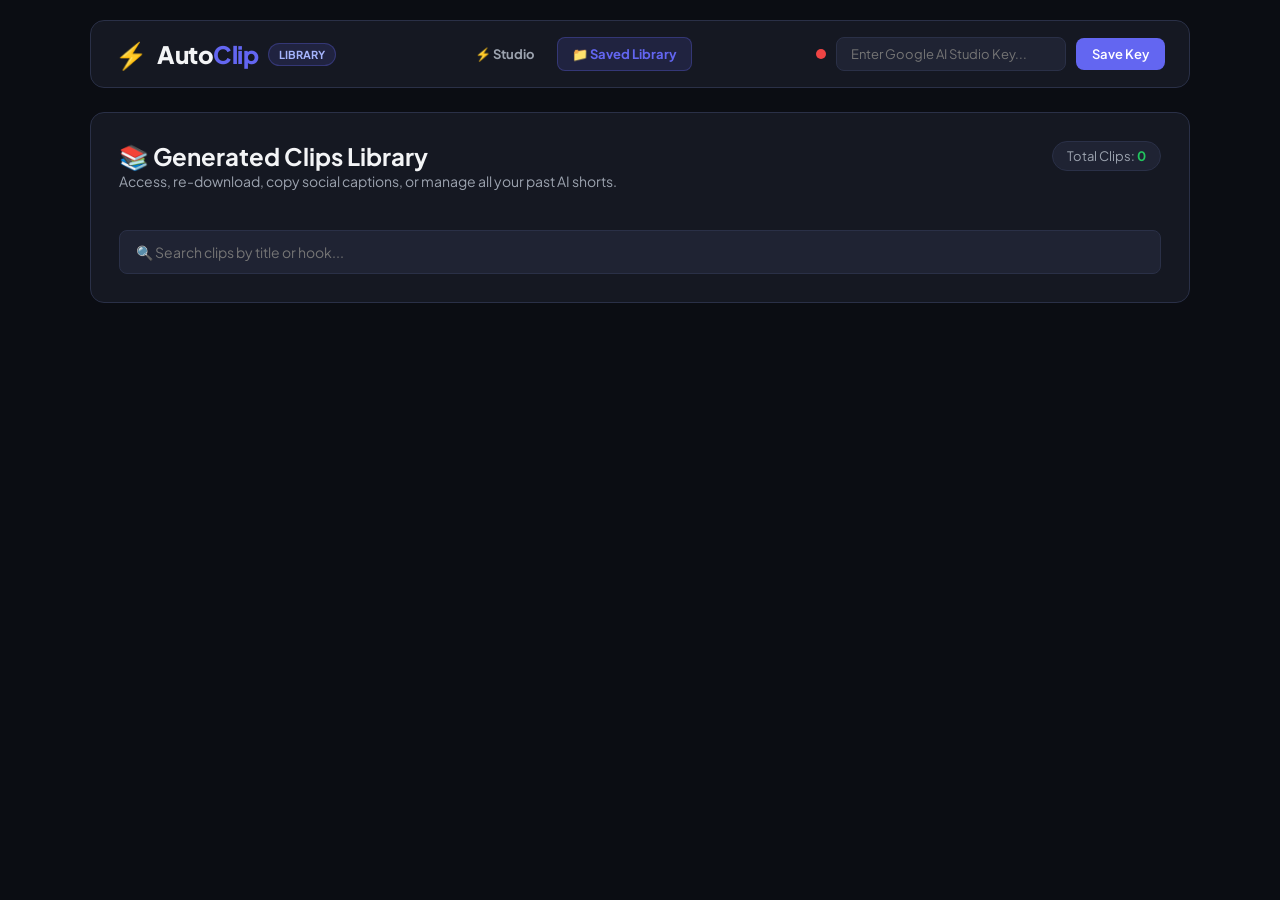
==== templates/history.html @ 37a5afeb "feat: add persistent Library & History page with search and delete" ====
<!DOCTYPE html>
<html lang="en">
<head>
  <meta charset="UTF-8">
  <meta name="viewport" content="width=device-width, initial-scale=1.0">
  <title>Library & History — AutoClip</title>
  <link rel="stylesheet" href="/static/css/style.css">
  <link rel="preconnect" href="https://fonts.googleapis.com">
  <link rel="preconnect" href="https://fonts.gstatic.com" crossorigin>
  <link href="https://fonts.googleapis.com/css2?family=Plus+Jakarta+Sans:wght@400;500;600;700;800&display=swap" rel="stylesheet">
</head>
<body>
  <div class="app-container">
    <!-- Header -->
    <header class="header">
      <div class="logo">
        <span class="logo-icon">⚡</span>
        <h1>Auto<span>Clip</span></h1>
        <span class="badge">Library</span>
      </div>

      <nav class="nav-links">
        <a href="/" class="nav-link">⚡ Studio</a>
        <a href="/history" class="nav-link active">📁 Saved Library</a>
      </nav>

      <div class="api-key-box">
        <span class="key-status-dot" id="keyDot"></span>
        <input type="password" id="apiKeyInput" placeholder="Enter Google AI Studio Key...">
        <button id="saveKeyBtn" class="btn-sm">Save Key</button>
      </div>
    </header>

    <!-- Main Content -->
    <main class="main-content">
      <!-- Library Stats Bar -->
      <section class="card history-header-card">
        <div class="history-title-row">
          <div>
            <h2>📚 Generated Clips Library</h2>
            <p class="subtitle">Access, re-download, copy social captions, or manage all your past AI shorts.</p>
          </div>
          <div class="stats-badge-group">
            <div class="stat-pill">Total Clips: <strong id="totalClipsCount">0</strong></div>
          </div>
        </div>

        <div class="filter-row">
          <input type="text" id="searchInput" placeholder="🔍 Search clips by title or hook..." class="search-input">
        </div>
      </section>

      <!-- Empty State -->
      <div id="emptyState" class="empty-state" style="display: none;">
        <div class="empty-icon">🎬</div>
        <h3>No saved clips yet</h3>
        <p>Generate your first viral short in the Studio to see it saved here automatically!</p>
        <a href="/" class="btn-sm" style="display: inline-block; margin-top: 14px; text-decoration: none;">Go to Studio</a>
      </div>

      <!-- History Clips Grid -->
      <section class="results-section">
        <div class="clips-grid" id="historyClipsGrid">
          <!-- Populated dynamically by history.js -->
        </div>
      </section>
    </main>
  </div>

  <script src="/static/js/history.js"></script>
</body>
</html>
---- static/css/style.css ----
:root {
  --bg-primary: #0b0d13;
  --bg-card: #151822;
  --bg-input: #1f2333;
  --border: #2a3047;
  --text-main: #f3f4f6;
  --text-muted: #9ca3af;
  --primary: #6366f1;
  --primary-hover: #4f46e5;
  --accent-gold: #facc15;
  --accent-green: #22c55e;
  --radius: 14px;
}

* {
  box-sizing: border-box;
  margin: 0;
  padding: 0;
  font-family: 'Plus Jakarta Sans', -apple-system, BlinkMacSystemFont, sans-serif;
}

body {
  background-color: var(--bg-primary);
  color: var(--text-main);
  min-height: 100vh;
  padding: 20px;
}

.app-container {
  max-width: 1100px;
  margin: 0 auto;
}

/* Header */
.header {
  display: flex;
  justify-content: space-between;
  align-items: center;
  padding: 16px 24px;
  background: var(--bg-card);
  border: 1px solid var(--border);
  border-radius: var(--radius);
  margin-bottom: 24px;
  flex-wrap: wrap;
  gap: 16px;
}

.nav-links {
  display: flex;
  gap: 8px;
}

.nav-link {
  text-decoration: none;
  color: var(--text-muted);
  font-size: 13px;
  font-weight: 700;
  padding: 8px 14px;
  border-radius: 8px;
  transition: all 0.2s;
  border: 1px solid transparent;
}

.nav-link:hover {
  color: var(--text-main);
  background: var(--bg-input);
}

.nav-link.active {
  color: var(--primary);
  background: rgba(99, 102, 241, 0.15);
  border-color: rgba(99, 102, 241, 0.3);
}

.logo {
  display: flex;
  align-items: center;
  gap: 10px;
}

.logo-icon {
  font-size: 26px;
}

.logo h1 {
  font-size: 24px;
  font-weight: 800;
  letter-spacing: -0.5px;
}

.logo h1 span {
  color: var(--primary);
}

.badge {
  background: rgba(99, 102, 241, 0.15);
  color: #a5b4fc;
  font-size: 11px;
  font-weight: 700;
  padding: 4px 10px;
  border-radius: 20px;
  border: 1px solid rgba(99, 102, 241, 0.3);
  text-transform: uppercase;
}

.api-key-box {
  display: flex;
  align-items: center;
  gap: 10px;
}

.key-status-dot {
  width: 10px;
  height: 10px;
  border-radius: 50%;
  background: #ef4444;
}

.key-status-dot.active {
  background: var(--accent-green);
  box-shadow: 0 0 8px var(--accent-green);
}

.api-key-box input {
  background: var(--bg-input);
  border: 1px solid var(--border);
  color: var(--text-main);
  padding: 8px 14px;
  border-radius: 8px;
  font-size: 13px;
  width: 230px;
  outline: none;
}

.btn-sm {
  background: var(--primary);
  color: white;
  border: none;
  padding: 8px 16px;
  border-radius: 8px;
  cursor: pointer;
  font-weight: 600;
  font-size: 13px;
  transition: background 0.2s;
}

.btn-sm:hover {
  background: var(--primary-hover);
}

/* Cards */
.card {
  background: var(--bg-card);
  border: 1px solid var(--border);
  border-radius: var(--radius);
  padding: 28px;
  margin-bottom: 24px;
}

.upload-card h2 {
  font-size: 22px;
  font-weight: 700;
  margin-bottom: 6px;
}

.subtitle {
  color: var(--text-muted);
  font-size: 14px;
  margin-bottom: 24px;
}

/* Input Tabs */
.input-tabs {
  display: flex;
  gap: 10px;
  margin-bottom: 18px;
}

.tab-btn {
  background: var(--bg-input);
  border: 1px solid var(--border);
  color: var(--text-muted);
  padding: 8px 16px;
  border-radius: 8px;
  cursor: pointer;
  font-weight: 600;
  font-size: 13px;
  transition: all 0.2s;
}

.tab-btn.active {
  background: rgba(99, 102, 241, 0.2);
  border-color: var(--primary);
  color: var(--text-main);
}

.youtube-input-box {
  display: flex;
  gap: 12px;
  background: rgba(31, 35, 51, 0.4);
  border: 1px solid var(--border);
  padding: 16px;
  border-radius: var(--radius);
  margin-bottom: 20px;
}

.youtube-input-box input {
  flex-grow: 1;
  background: var(--bg-input);
  border: 1px solid var(--border);
  color: var(--text-main);
  padding: 10px 14px;
  border-radius: 8px;
  font-size: 14px;
  outline: none;
}

.youtube-input-box input:focus {
  border-color: var(--primary);
}

/* Drop Zone */
.drop-zone {
  border: 2px dashed var(--border);
  border-radius: var(--radius);
  padding: 40px 20px;
  text-align: center;
  cursor: pointer;
  background: rgba(31, 35, 51, 0.4);
  transition: all 0.2s ease;
  margin-bottom: 20px;
}

.drop-zone:hover, .drop-zone.dragover {
  border-color: var(--primary);
  background: rgba(99, 102, 241, 0.08);
}

.drop-icon {
  font-size: 40px;
  margin-bottom: 12px;
}

.drop-text {
  font-size: 15px;
  color: var(--text-muted);
}

.drop-text strong {
  color: var(--text-main);
}

.browse-link {
  color: var(--primary);
  text-decoration: underline;
  cursor: pointer;
}

.file-name-display {
  margin-top: 10px;
  font-weight: 600;
  color: var(--accent-green);
  font-size: 14px;
}

/* Settings Grid */
.settings-grid {
  display: grid;
  grid-template-columns: 1fr 1fr;
  gap: 16px;
  margin-bottom: 24px;
}

@media (max-width: 600px) {
  .settings-grid {
    grid-template-columns: 1fr;
  }
}

.setting-item label {
  display: block;
  font-size: 13px;
  font-weight: 600;
  color: var(--text-muted);
  margin-bottom: 8px;
}

.setting-item select {
  width: 100%;
  background: var(--bg-input);
  border: 1px solid var(--border);
  color: var(--text-main);
  padding: 10px 14px;
  border-radius: 8px;
  font-size: 14px;
  outline: none;
  cursor: pointer;
}

.checkbox-item {
  display: flex;
  align-items: flex-end;
}

.checkbox-label {
  display: flex !important;
  align-items: center;
  gap: 10px;
  cursor: pointer;
  background: var(--bg-input);
  border: 1px solid var(--border);
  padding: 10px 14px;
  border-radius: 8px;
  width: 100%;
  color: var(--text-main) !important;
  font-size: 14px !important;
  font-weight: 600 !important;
  user-select: none;
}

.checkbox-label input[type="checkbox"] {
  width: 18px;
  height: 18px;
  accent-color: var(--primary);
  cursor: pointer;
}

/* Social Copy Box */
.social-section {
  background: rgba(31, 35, 51, 0.4);
  border: 1px solid var(--border);
  border-radius: 8px;
  padding: 12px;
  margin-bottom: 14px;
}

.social-tabs {
  display: flex;
  gap: 6px;
  margin-bottom: 8px;
}

.social-tab {
  background: var(--bg-input);
  border: 1px solid var(--border);
  color: var(--text-muted);
  font-size: 11px;
  font-weight: 700;
  padding: 4px 10px;
  border-radius: 6px;
  cursor: pointer;
}

.social-tab.active {
  background: var(--primary);
  color: white;
  border-color: var(--primary);
}

.social-content-row {
  display: flex;
  justify-content: space-between;
  align-items: center;
  gap: 8px;
}

.social-text {
  font-size: 12px;
  color: #cbd5e1;
  white-space: nowrap;
  overflow: hidden;
  text-overflow: ellipsis;
  flex-grow: 1;
}

.btn-copy {
  background: #374151;
  color: white;
  border: none;
  padding: 4px 10px;
  border-radius: 6px;
  font-size: 11px;
  font-weight: 700;
  cursor: pointer;
  flex-shrink: 0;
  transition: background 0.2s;
}

.btn-copy:hover {
  background: var(--primary);
}

/* Primary Button */
.btn-primary {
  width: 100%;
  background: linear-gradient(135deg, #6366f1 0%, #a855f7 100%);
  color: white;
  border: none;
  padding: 14px 20px;
  border-radius: 10px;
  font-size: 16px;
  font-weight: 700;
  cursor: pointer;
  display: flex;
  justify-content: center;
  align-items: center;
  gap: 10px;
  transition: transform 0.1s, opacity 0.2s;
}

.btn-primary:disabled {
  opacity: 0.5;
  cursor: not-allowed;
}

.btn-primary:not(:disabled):hover {
  transform: translateY(-1px);
  filter: brightness(1.08);
}

/* Progress Card */
.progress-card {
  text-align: center;
}

.progress-card h3 {
  font-size: 18px;
  margin-bottom: 8px;
}

.status-msg {
  color: var(--text-muted);
  font-size: 14px;
  margin-bottom: 18px;
}

.progress-bar-container {
  height: 10px;
  background: var(--bg-input);
  border-radius: 10px;
  overflow: hidden;
  margin-bottom: 8px;
}

.progress-bar-fill {
  height: 100%;
  width: 0%;
  background: linear-gradient(90deg, #6366f1, #22c55e);
  transition: width 0.3s ease;
}

.progress-pct {
  font-size: 13px;
  font-weight: 700;
  color: var(--text-muted);
}

/* Results Section */
.results-section {
  margin-top: 32px;
}

.results-header {
  margin-bottom: 24px;
}

.results-header h2 {
  font-size: 24px;
  font-weight: 800;
  margin-bottom: 6px;
}

.results-summary {
  color: var(--text-muted);
  font-size: 14px;
}

.clips-grid {
  display: grid;
  grid-template-columns: repeat(auto-fit, minmax(320px, 1fr));
  gap: 24px;
}

/* Clip Card */
.clip-card {
  background: var(--bg-card);
  border: 1px solid var(--border);
  border-radius: var(--radius);
  overflow: hidden;
  display: flex;
  flex-direction: column;
  transition: transform 0.2s;
}

.clip-card:hover {
  border-color: rgba(99, 102, 241, 0.5);
  transform: translateY(-2px);
}

.video-container {
  width: 100%;
  aspect-ratio: 9 / 16;
  background: black;
  max-height: 480px;
  display: flex;
  justify-content: center;
  align-items: center;
}

.video-container video {
  width: 100%;
  height: 100%;
  object-fit: contain;
}

.clip-info {
  padding: 20px;
  display: flex;
  flex-direction: column;
  flex-grow: 1;
}

.clip-header {
  display: flex;
  justify-content: space-between;
  align-items: flex-start;
  margin-bottom: 12px;
}

.clip-title {
  font-size: 16px;
  font-weight: 700;
  line-height: 1.3;
}

.viral-badge {
  background: linear-gradient(135deg, #22c55e 0%, #16a34a 100%);
  color: white;
  font-weight: 800;
  font-size: 13px;
  padding: 4px 10px;
  border-radius: 8px;
  white-space: nowrap;
}

.clip-scores {
  display: flex;
  gap: 8px;
  margin-bottom: 14px;
}

.score-chip {
  background: var(--bg-input);
  font-size: 12px;
  padding: 4px 10px;
  border-radius: 6px;
  color: var(--text-muted);
}

.score-chip strong {
  color: var(--text-main);
}

.clip-hook {
  font-size: 13px;
  color: #e2e8f0;
  font-style: italic;
  margin-bottom: 10px;
  line-height: 1.4;
}

.clip-reason {
  font-size: 12px;
  color: var(--text-muted);
  margin-bottom: 18px;
  line-height: 1.4;
}

.btn-download {
  margin-top: auto;
  background: var(--primary);
  color: white;
  text-decoration: none;
  text-align: center;
  padding: 10px 16px;
  border-radius: 8px;
  font-weight: 700;
  font-size: 14px;
  display: flex;
  justify-content: center;
  align-items: center;
  gap: 8px;
}

.btn-download:hover {
  background: var(--primary-hover);
}

/* History Specific Styles */
.history-title-row {
  display: flex;
  justify-content: space-between;
  align-items: flex-start;
  flex-wrap: wrap;
  gap: 16px;
  margin-bottom: 16px;
}

.stats-badge-group {
  display: flex;
  gap: 10px;
}

.stat-pill {
  background: var(--bg-input);
  border: 1px solid var(--border);
  padding: 6px 14px;
  border-radius: 20px;
  font-size: 13px;
  color: var(--text-muted);
}

.stat-pill strong {
  color: var(--accent-green);
}

.filter-row {
  margin-top: 10px;
}

.search-input {
  width: 100%;
  background: var(--bg-input);
  border: 1px solid var(--border);
  color: var(--text-main);
  padding: 12px 16px;
  border-radius: 8px;
  font-size: 14px;
  outline: none;
}

.search-input:focus {
  border-color: var(--primary);
}

.clip-meta-date {
  font-size: 11px;
  color: var(--text-muted);
  margin-top: -6px;
  margin-bottom: 10px;
}

.history-actions-row {
  margin-top: auto;
  display: flex;
  gap: 8px;
}

.history-actions-row .btn-download {
  flex-grow: 1;
}

.btn-delete {
  background: rgba(239, 68, 68, 0.15);
  border: 1px solid rgba(239, 68, 68, 0.3);
  color: #ef4444;
  padding: 10px 14px;
  border-radius: 8px;
  cursor: pointer;
  font-size: 14px;
  transition: all 0.2s;
}

.btn-delete:hover {
  background: #ef4444;
  color: white;
}

.empty-state {
  text-align: center;
  padding: 60px 20px;
  background: var(--bg-card);
  border: 1px dashed var(--border);
  border-radius: var(--radius);
  margin-top: 24px;
}

.empty-icon {
  font-size: 48px;
  margin-bottom: 12px;
}

.empty-state h3 {
  font-size: 20px;
  margin-bottom: 6px;
}

.empty-state p {
  color: var(--text-muted);
  font-size: 14px;
}
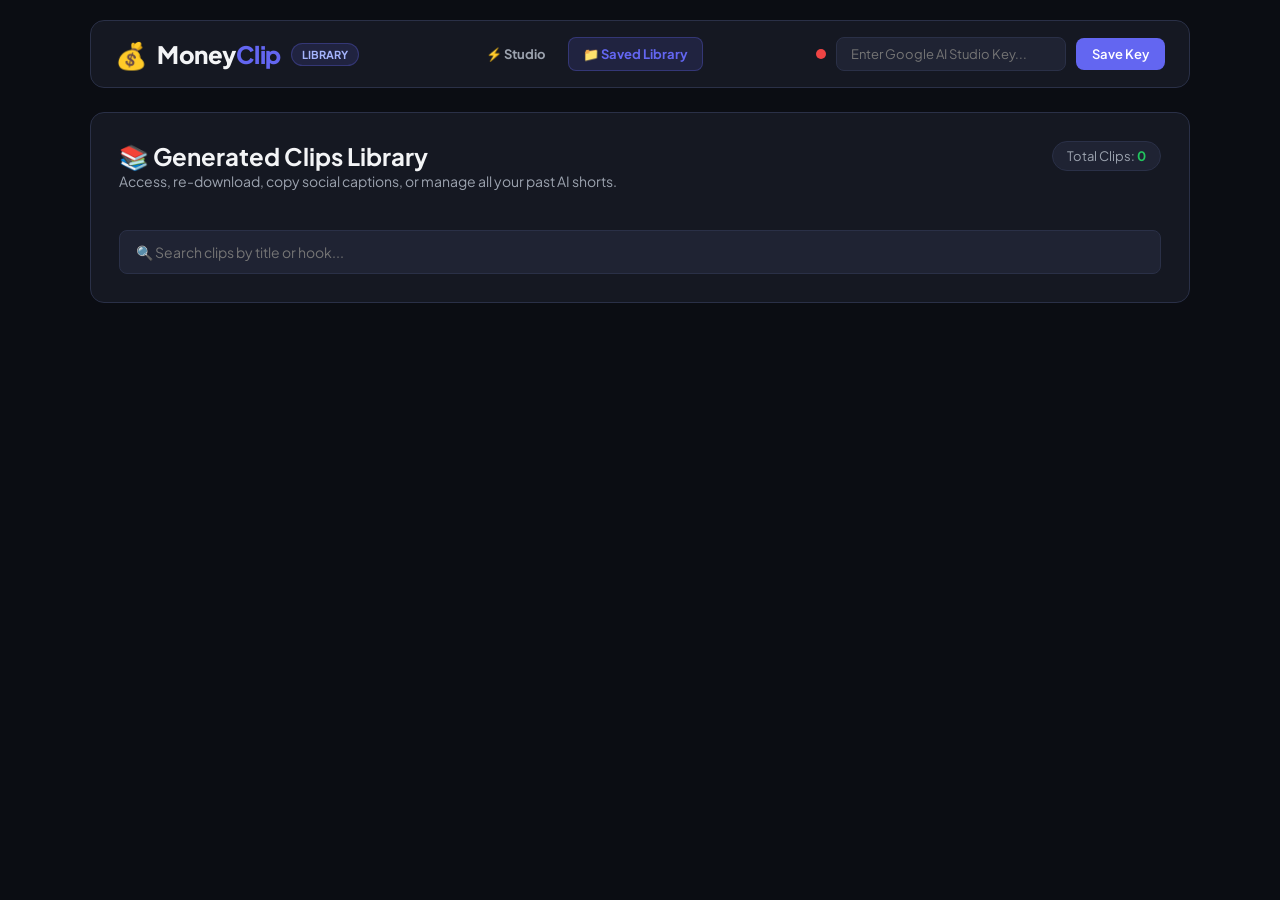
==== commit 2171504e: "Rebrand app name to Money Clip across UI, templates, logs, and documentation" ====
--- a/templates/history.html
+++ b/templates/history.html
@@ -3,7 +3,7 @@
 <head>
   <meta charset="UTF-8">
   <meta name="viewport" content="width=device-width, initial-scale=1.0">
-  <title>Library & History — AutoClip</title>
+  <title>Library & History — Money Clip</title>
   <link rel="stylesheet" href="/static/css/style.css">
   <link rel="preconnect" href="https://fonts.googleapis.com">
   <link rel="preconnect" href="https://fonts.gstatic.com" crossorigin>
@@ -14,8 +14,8 @@
     <!-- Header -->
     <header class="header">
       <div class="logo">
-        <span class="logo-icon">⚡</span>
-        <h1>Auto<span>Clip</span></h1>
+        <span class="logo-icon">💰</span>
+        <h1>Money<span>Clip</span></h1>
         <span class="badge">Library</span>
       </div>
 
--- a/static/css/style.css
+++ b/static/css/style.css
@@ -219,6 +219,43 @@
   border-color: var(--primary);
 }
 
+.live-snippet-row {
+  display: flex;
+  align-items: center;
+  gap: 10px;
+  background: rgba(239, 68, 68, 0.08);
+  border: 1px solid rgba(239, 68, 68, 0.25);
+  padding: 8px 14px;
+  border-radius: 8px;
+  margin-top: -10px;
+  margin-bottom: 20px;
+  flex-wrap: wrap;
+}
+
+.live-badge {
+  font-size: 11px;
+  font-weight: 800;
+  color: #ef4444;
+  text-transform: uppercase;
+  letter-spacing: 0.5px;
+}
+
+.live-hint {
+  font-size: 12px;
+  color: var(--text-muted);
+}
+
+.live-duration-select {
+  background: var(--bg-input);
+  border: 1px solid var(--border);
+  color: var(--text-main);
+  padding: 4px 10px;
+  border-radius: 6px;
+  font-size: 12px;
+  outline: none;
+  cursor: pointer;
+}
+
 /* Drop Zone */
 .drop-zone {
   border: 2px dashed var(--border);
@@ -596,6 +633,113 @@
   background: var(--primary-hover);
 }
 
+/* Enhanced Virality & Hook UI Components */
+.viral-badge.viral-gold {
+  background: linear-gradient(135deg, #f59e0b 0%, #ef4444 100%);
+  box-shadow: 0 0 12px rgba(245, 158, 11, 0.4);
+}
+
+.viral-badge.viral-green {
+  background: linear-gradient(135deg, #10b981 0%, #059669 100%);
+  box-shadow: 0 0 10px rgba(16, 185, 129, 0.35);
+}
+
+.viral-badge.viral-blue {
+  background: linear-gradient(135deg, #6366f1 0%, #3b82f6 100%);
+  box-shadow: 0 0 10px rgba(99, 102, 241, 0.35);
+}
+
+.hook-type-pill {
+  display: inline-block;
+  background: rgba(99, 102, 241, 0.15);
+  border: 1px solid rgba(99, 102, 241, 0.35);
+  color: #a5b4fc;
+  font-size: 11px;
+  font-weight: 700;
+  padding: 3px 10px;
+  border-radius: 12px;
+  margin-bottom: 10px;
+  text-transform: uppercase;
+  letter-spacing: 0.5px;
+}
+
+.score-chip.risk-very-low, .score-chip.risk-low {
+  color: #34d399;
+  border: 1px solid rgba(16, 185, 129, 0.25);
+  background: rgba(16, 185, 129, 0.08);
+}
+
+.hook-headline-preview {
+  background: rgba(245, 158, 11, 0.08);
+  border: 1px dashed rgba(245, 158, 11, 0.4);
+  color: #fde68a;
+  padding: 8px 12px;
+  border-radius: 8px;
+  font-size: 12px;
+  font-weight: 700;
+  margin-bottom: 12px;
+  display: flex;
+  align-items: center;
+  gap: 6px;
+}
+
+.hook-badge-tag {
+  background: #f59e0b;
+  color: #1e1e1e;
+  font-size: 10px;
+  font-weight: 900;
+  padding: 2px 6px;
+  border-radius: 4px;
+  letter-spacing: 0.5px;
+}
+
+.virality-details {
+  background: rgba(15, 23, 42, 0.6);
+  border: 1px solid rgba(255, 255, 255, 0.08);
+  border-radius: 8px;
+  margin-bottom: 14px;
+  overflow: hidden;
+}
+
+.virality-details summary {
+  padding: 8px 12px;
+  font-size: 12px;
+  font-weight: 700;
+  color: #94a3b8;
+  cursor: pointer;
+  user-select: none;
+  transition: color 0.2s, background 0.2s;
+}
+
+.virality-details summary:hover {
+  color: #f8fafc;
+  background: rgba(255, 255, 255, 0.04);
+}
+
+.virality-details-content {
+  padding: 10px 12px;
+  border-top: 1px solid rgba(255, 255, 255, 0.06);
+  font-size: 12px;
+  line-height: 1.5;
+  color: #cbd5e1;
+}
+
+.virality-details-content p {
+  margin-bottom: 8px;
+}
+
+.virality-details-content p:last-child {
+  margin-bottom: 0;
+}
+
+.viral-tip {
+  color: #38bdf8;
+  background: rgba(56, 189, 248, 0.08);
+  padding: 6px 10px;
+  border-radius: 6px;
+  border-left: 3px solid #38bdf8;
+}
+
 /* History Specific Styles */
 .history-title-row {
   display: flex;
